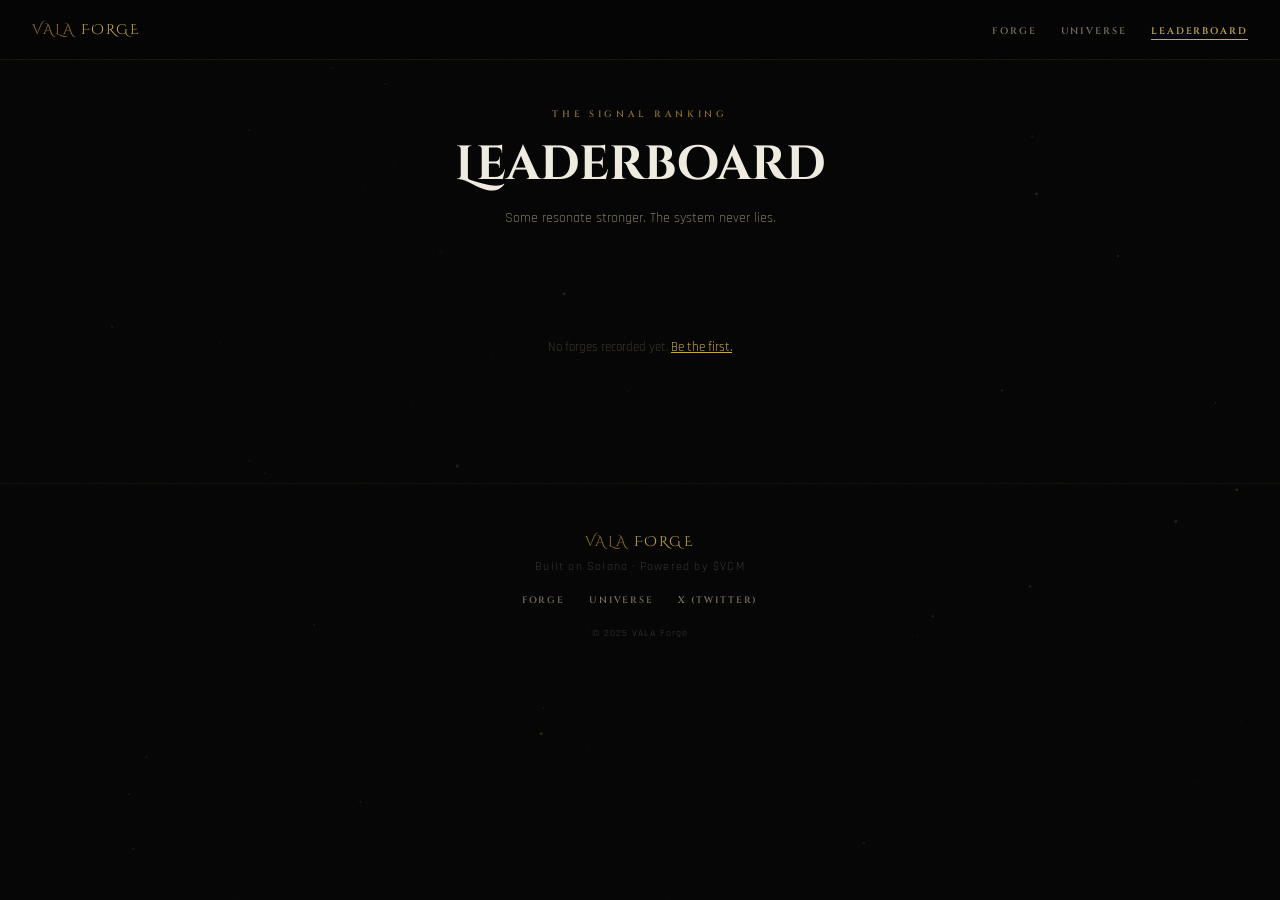
==== leaderboard.html @ cc1fc86d "Add files via upload" ====
<!DOCTYPE html>
<html lang="en">
<head>
<meta charset="UTF-8"/>
<meta name="viewport" content="width=device-width, initial-scale=1.0, maximum-scale=1.0"/>
<title>VALA Forge — Leaderboard</title>
<meta name="description" content="The strongest signals. The rarest cards. The system never lies."/>
<link rel="stylesheet" href="style.css"/>
<link href="https://fonts.googleapis.com/css2?family=Cinzel:wght@400;600;700;900&family=Cinzel+Decorative:wght@400;700;900&family=Rajdhani:wght@300;400;500;600;700&display=swap" rel="stylesheet"/>
</head>
<body>

<canvas id="particles"></canvas>

<nav id="navbar">
  <a href="index.html" class="nav-logo">VALA <span>FORGE</span></a>
  <ul class="nav-links">
    <li><a href="index.html">Forge</a></li>
    <li><a href="universe.html">Universe</a></li>
    <li><a href="leaderboard.html" class="active">Leaderboard</a></li>
  </ul>
</nav>

<section class="lb-hero">
  <span class="eyebrow">The Signal Ranking</span>
  <h1>Leaderboard</h1>
  <p>Some resonate stronger. The system never lies.</p>
</section>

<section class="lb-section">
  <div class="container">

    <div id="lbLoading" class="lb-loading">
      <div style="display:flex;align-items:center;justify-content:center;gap:8px;">
        <div style="display:flex;gap:4px;" id="ldots">
          <span style="width:6px;height:6px;background:var(--gold-dim);border-radius:50%;display:inline-block;animation:dotBounce 1.2s ease infinite;"></span>
          <span style="width:6px;height:6px;background:var(--gold-dim);border-radius:50%;display:inline-block;animation:dotBounce 1.2s 0.2s ease infinite;"></span>
          <span style="width:6px;height:6px;background:var(--gold-dim);border-radius:50%;display:inline-block;animation:dotBounce 1.2s 0.4s ease infinite;"></span>
        </div>
        <span>Loading signals...</span>
      </div>
    </div>

    <!-- PODIUM top 3 -->
    <div id="podiumWrap" class="hidden">
      <div class="podium" id="podium"></div>
    </div>

    <!-- FULL TABLE -->
    <div id="tableWrap" class="hidden">
      <div class="lb-table-wrap">
        <table class="lb-table">
          <thead>
            <tr>
              <th>#</th>
              <th>Card</th>
              <th>Name</th>
              <th>Entity · State</th>
              <th>Rarity</th>
              <th>$VCM</th>
            </tr>
          </thead>
          <tbody id="lbTableBody"></tbody>
        </table>
      </div>
    </div>

    <div id="lbEmpty" class="lb-empty hidden">
      No forges recorded yet. <a href="index.html" style="color:var(--gold);">Be the first.</a>
    </div>

  </div>
</section>

<footer>
  <div class="footer-inner">
    <div class="footer-logo">VALA <span>FORGE</span></div>
    <p class="footer-tagline">Built on Solana · Powered by $VCM</p>
    <nav class="footer-nav">
      <a href="index.html">Forge</a>
      <a href="universe.html">Universe</a>
      <a href="https://twitter.com/VALAForge" target="_blank">X (Twitter)</a>
    </nav>
    <p class="footer-copy">© 2025 VALA Forge</p>
  </div>
</footer>

<script>
var SUPABASE_URL = 'https://jwinjoriiarrnstxrqxy.supabase.co';
var SUPABASE_KEY = 'sb_publishable_90xdRcz_Vr_xokPamuWmeA_uzyhgney';

var RARITY_ORDER = ['Divine','Mythic','Legendary','Epic','Rare','Uncommon','Common'];
var RARITY_COLORS = {
  'Common':'#a0a0a0','Uncommon':'#64c87a','Rare':'#6496ff',
  'Epic':'#b464ff','Legendary':'#ffb428','Mythic':'#ff6464','Divine':'#E8C97A'
};
var ENTITIES_MAP = {
  'The Architect':'architect','The Signal':'signal','The Core':'core',
  'The Observer':'observer','The Entity':'entity','The Shaper':'shaper',
  'The Link':'link','The Node':'node','The Void':'void','The Pulse':'pulse'
};
var STATE_TO_NUM = {
  'genesis':1,'echo':2,'origin':3,'shift':4,'prime':5,
  'fracture':6,'ascent':7,'awakened':8,'overdrive':9,'singularity':10
};

// Particles
(function(){var c=document.getElementById('particles');if(!c)return;var ctx=c.getContext('2d');var W,H,p=[];function r(){W=c.width=window.innerWidth;H=c.height=window.innerHeight;}r();window.addEventListener('resize',r);for(var i=0;i<60;i++)p.push({x:Math.random()*window.innerWidth,y:Math.random()*window.innerHeight,r:Math.random()*1.2+0.3,vx:(Math.random()-0.5)*0.3,vy:(Math.random()-0.5)*0.3,a:Math.random()*0.5+0.1});function draw(){ctx.clearRect(0,0,W,H);for(var i=0;i<p.length;i++){var pt=p[i];ctx.beginPath();ctx.arc(pt.x,pt.y,pt.r,0,Math.PI*2);ctx.fillStyle='rgba(201,168,76,'+pt.a+')';ctx.fill();pt.x+=pt.vx;pt.y+=pt.vy;if(pt.x<0)pt.x=W;if(pt.x>W)pt.x=0;if(pt.y<0)pt.y=H;if(pt.y>H)pt.y=0;}requestAnimationFrame(draw);}draw();})();

function getCardImg(entity, state, cardNumber) {
  var num = String(cardNumber).padStart(3,'0');
  var key = ENTITIES_MAP[entity] || 'architect';
  var st = (state || 'genesis').toLowerCase();
  return 'assets/cards/' + num + '-' + key + '-' + st + '.png';
}

function walletShort(w) {
  if (!w || w.length < 10) return w;
  return w.substring(0,4) + '...' + w.substring(w.length-4);
}

function formatVCM(n) {
  n = parseFloat(n);
  if (n >= 1000000) return (n/1000000).toFixed(1).replace(/\.0$/,'') + 'M';
  if (n >= 1000) return (n/1000).toFixed(1).replace(/\.0$/,'') + 'K';
  return n.toLocaleString();
}

// Deduplicate: keep best card per wallet
function deduplicateForges(forges) {
  var map = {};
  forges.forEach(function(f) {
    var w = f.wallet;
    if (!map[w]) { map[w] = f; return; }
    var existing = map[w];
    var ro1 = RARITY_ORDER.indexOf(f.rarity);
    var ro2 = RARITY_ORDER.indexOf(existing.rarity);
    if (ro1 < ro2) map[w] = f;
    else if (ro1 === ro2 && f.vcm_balance > existing.vcm_balance) map[w] = f;
  });
  return Object.values(map);
}

async function loadLeaderboard() {
  try {
    var res = await fetch(SUPABASE_URL + '/rest/v1/forges?select=*&order=state_index.desc,vcm_balance.desc&limit=200', {
      headers: {
        'apikey': SUPABASE_KEY,
        'Authorization': 'Bearer ' + SUPABASE_KEY
      }
    });
    var data = await res.json();

    document.getElementById('lbLoading').classList.add('hidden');

    if (!data || data.length === 0) {
      document.getElementById('lbEmpty').classList.remove('hidden');
      return;
    }

    // Deduplicate
    var forges = deduplicateForges(data);

    // Sort by rarity then VCM
    forges.sort(function(a, b) {
      var ra = RARITY_ORDER.indexOf(a.rarity);
      var rb = RARITY_ORDER.indexOf(b.rarity);
      if (ra !== rb) return ra - rb;
      return b.vcm_balance - a.vcm_balance;
    });

    // Podium top 3
    var podium = document.getElementById('podium');
    var top3 = forges.slice(0, 3);
    var podiumOrder = top3.length >= 2 ? [1, 0, 2] : [0]; // silver, gold, bronze
    podiumOrder.forEach(function(idx) {
      if (!top3[idx]) return;
      var f = top3[idx];
      var rank = idx + 1;
      var rankLabels = ['🥇', '🥈', '🥉'];
      var imgSrc = getCardImg(f.entity, f.state, f.card_number);
      var div = document.createElement('div');
      div.className = 'podium-card rank-' + rank;
      div.innerHTML = '<div class="podium-rank">' + rankLabels[idx] + '</div>'
        + '<img class="podium-img" src="' + imgSrc + '" alt="' + f.pseudo + '" onerror="this.style.background=\'#141414\'">'
        + '<div class="podium-pseudo">' + f.pseudo + '</div>'
        + '<div class="podium-info">' + f.entity + '</div>'
        + '<div style="margin-top:4px"><span class="badge ' + (f.rarity||'').toLowerCase() + '">' + f.rarity + '</span></div>';
      podium.appendChild(div);
    });
    document.getElementById('podiumWrap').classList.remove('hidden');

    // Full table
    var tbody = document.getElementById('lbTableBody');
    forges.forEach(function(f, i) {
      var imgSrc = getCardImg(f.entity, f.state, f.card_number);
      var color = RARITY_COLORS[f.rarity] || '#a0a0a0';
      var tr = document.createElement('tr');
      tr.innerHTML = '<td class="lb-rank-cell">' + (i+1) + '</td>'
        + '<td><img class="lb-card-thumb" src="' + imgSrc + '" alt="" onerror="this.style.background=\'#141414\'"></td>'
        + '<td><div class="lb-pseudo">' + f.pseudo + '</div><div class="lb-wallet">' + walletShort(f.wallet) + '</div></td>'
        + '<td style="font-size:0.72rem;color:var(--text-dim);">' + f.entity + '<br/><span style="color:' + color + ';font-size:0.65rem;">' + f.state + '</span></td>'
        + '<td><span class="badge ' + (f.rarity||'').toLowerCase() + '">' + f.rarity + '</span></td>'
        + '<td style="font-size:0.75rem;color:var(--text-dim);font-family:\'Cinzel\',serif;">' + formatVCM(f.vcm_balance) + '</td>';
      tbody.appendChild(tr);
    });
    document.getElementById('tableWrap').classList.remove('hidden');

  } catch(e) {
    document.getElementById('lbLoading').classList.add('hidden');
    document.getElementById('lbEmpty').classList.remove('hidden');
    console.error('Leaderboard error:', e);
  }
}

loadLeaderboard();
</script>
</body>
</html>
---- style.css ----
/* ============================================================
   VALA FORGE — Global Styles
   Mobile-first · Noir/Or · Luxury Dark Forge
   ============================================================ */

@import url('https://fonts.googleapis.com/css2?family=Cinzel:wght@400;600;700;900&family=Cinzel+Decorative:wght@400;700;900&family=Rajdhani:wght@300;400;500;600;700&display=swap');

:root {
  --gold: #C9A84C;
  --gold-light: #E8C97A;
  --gold-dim: #8A6F32;
  --gold-glow: rgba(201,168,76,0.3);
  --ember: #FF6B2B;
  --black: #060606;
  --dark: #0c0c0c;
  --dark2: #141414;
  --dark3: #1c1c1c;
  --text: #D4C5A9;
  --text-dim: #7A7060;
  --text-muted: #3A3530;
  --white: #F0EBE0;
  --font-display: 'Cinzel Decorative', serif;
  --font-title: 'Cinzel', serif;
  --font-body: 'Rajdhani', sans-serif;
  --radius: 8px;
  --nav-h: 60px;
}

*, *::before, *::after { box-sizing: border-box; margin: 0; padding: 0; }
html { scroll-behavior: smooth; -webkit-tap-highlight-color: transparent; }

body {
  background: var(--black);
  color: var(--text);
  font-family: var(--font-body);
  font-weight: 400;
  min-height: 100vh;
  overflow-x: hidden;
}

/* Grain overlay */
body::after {
  content: '';
  position: fixed; inset: 0;
  background-image: url("data:image/svg+xml,%3Csvg viewBox='0 0 200 200' xmlns='http://www.w3.org/2000/svg'%3E%3Cfilter id='n'%3E%3CfeTurbulence type='fractalNoise' baseFrequency='0.85' numOctaves='4' stitchTiles='stitch'/%3E%3C/filter%3E%3Crect width='100%25' height='100%25' filter='url(%23n)' opacity='0.03'/%3E%3C/svg%3E");
  pointer-events: none; z-index: 9999; opacity: 0.35;
}

::-webkit-scrollbar { width: 3px; }
::-webkit-scrollbar-track { background: var(--black); }
::-webkit-scrollbar-thumb { background: var(--gold-dim); border-radius: 2px; }

/* ── PARTICLES ── */
#particles {
  position: fixed; inset: 0;
  pointer-events: none; z-index: 0;
  opacity: 0.4;
}

/* ── NAV ── */
#navbar {
  position: fixed; top: 0; left: 0; right: 0;
  height: var(--nav-h);
  display: flex; align-items: center; justify-content: space-between;
  padding: 0 1.25rem;
  background: rgba(6,6,6,0.92);
  border-bottom: 1px solid rgba(201,168,76,0.1);
  backdrop-filter: blur(12px);
  z-index: 100;
}

.nav-logo {
  font-family: var(--font-display);
  font-size: 0.85rem;
  color: var(--gold-dim);
  text-decoration: none;
  letter-spacing: 0.15em;
}
.nav-logo span { color: var(--gold); }

.nav-links {
  display: flex; gap: 1.5rem; list-style: none;
}
.nav-links a {
  font-family: var(--font-title);
  font-size: 0.6rem;
  font-weight: 600;
  letter-spacing: 0.2em;
  text-transform: uppercase;
  color: var(--text-dim);
  text-decoration: none;
  transition: color 0.2s;
  position: relative;
  padding-bottom: 2px;
}
.nav-links a::after {
  content: '';
  position: absolute; bottom: 0; left: 0; right: 0;
  height: 1px; background: var(--gold);
  transform: scaleX(0); transition: transform 0.2s;
}
.nav-links a:hover, .nav-links a.active { color: var(--gold); }
.nav-links a:hover::after, .nav-links a.active::after { transform: scaleX(1); }

/* ── CONTAINER ── */
.container {
  max-width: 700px;
  margin: 0 auto;
  padding: 0 1.25rem;
}

/* ── SECTION HEADER ── */
.section-header {
  text-align: center;
  margin-bottom: 2.5rem;
}
.eyebrow {
  display: block;
  font-family: var(--font-title);
  font-size: 0.58rem;
  font-weight: 600;
  letter-spacing: 0.4em;
  text-transform: uppercase;
  color: var(--gold-dim);
  margin-bottom: 0.75rem;
}
.section-header h2 {
  font-family: var(--font-display);
  font-size: clamp(1.4rem, 5vw, 2rem);
  color: var(--white);
  letter-spacing: 0.05em;
}

/* ── HERO ── */
.hero {
  min-height: 100vh;
  display: flex; flex-direction: column;
  align-items: center; justify-content: center;
  text-align: center;
  padding: calc(var(--nav-h) + 2rem) 1.5rem 4rem;
  position: relative; overflow: hidden;
}
.hero-glow {
  position: absolute; top: 20%; left: 50%;
  transform: translateX(-50%);
  width: 400px; height: 400px;
  background: radial-gradient(circle, rgba(201,168,76,0.08) 0%, transparent 70%);
  pointer-events: none;
}
.hero-content { position: relative; z-index: 1; }
.hero-eyebrow {
  font-family: var(--font-title);
  font-size: 0.6rem;
  font-weight: 600;
  letter-spacing: 0.45em;
  text-transform: uppercase;
  color: var(--gold-dim);
  margin-bottom: 1.25rem;
  animation: fadeUp 0.8s ease both;
}
.hero-title {
  font-family: var(--font-display);
  font-size: clamp(2.2rem, 10vw, 4.5rem);
  color: var(--white);
  line-height: 1.05;
  letter-spacing: 0.04em;
  margin-bottom: 1.25rem;
  animation: fadeUp 0.8s 0.1s ease both;
}
.hero-title em {
  font-style: normal;
  color: var(--gold);
  text-shadow: 0 0 40px var(--gold-glow);
}
.hero-sub {
  font-size: 1rem;
  font-weight: 400;
  color: var(--text-dim);
  line-height: 1.7;
  margin-bottom: 2.5rem;
  animation: fadeUp 0.8s 0.2s ease both;
}
.btn-hero {
  display: inline-block;
  padding: 0.9rem 2rem;
  font-family: var(--font-title);
  font-size: 0.7rem;
  font-weight: 700;
  letter-spacing: 0.25em;
  text-transform: uppercase;
  color: var(--black);
  background: linear-gradient(135deg, var(--gold-dim), var(--gold), var(--gold-light));
  border: none; border-radius: var(--radius);
  text-decoration: none; cursor: pointer;
  box-shadow: 0 0 30px var(--gold-glow);
  animation: fadeUp 0.8s 0.3s ease both;
  transition: all 0.25s;
  -webkit-tap-highlight-color: transparent;
  touch-action: manipulation;
}
.btn-hero:hover { transform: translateY(-2px); box-shadow: 0 0 50px var(--gold-glow); }
.btn-hero:active { transform: translateY(0); }

.scroll-indicator {
  position: absolute; bottom: 2rem; left: 50%;
  transform: translateX(-50%);
}
.scroll-dot {
  width: 1px; height: 40px;
  background: linear-gradient(to bottom, var(--gold-dim), transparent);
  margin: 0 auto;
  animation: scrollPulse 2s ease infinite;
}

/* ── LORE ── */
.lore-section {
  padding: 4rem 1.5rem;
  position: relative; z-index: 1;
}
.lore-wrap { max-width: 600px; margin: 0 auto; text-align: center; }
.lore-divider {
  height: 1px;
  background: linear-gradient(90deg, transparent, var(--gold-dim), transparent);
  margin: 1.5rem 0;
}
.lore-quote {
  font-family: var(--font-title);
  font-size: clamp(0.9rem, 3vw, 1.1rem);
  font-weight: 400;
  color: var(--text);
  line-height: 1.9;
  font-style: normal;
  margin-bottom: 1.5rem;
}
.lore-quote em { color: var(--gold); font-style: normal; }
.lore-body {
  font-size: 0.9rem;
  color: var(--text-dim);
  line-height: 1.8;
}

/* ── HOW IT WORKS ── */
.how-section {
  padding: 4rem 0;
  position: relative; z-index: 1;
}
.steps-grid {
  display: grid;
  grid-template-columns: 1fr;
  gap: 1.25rem;
}
.step-card {
  background: var(--dark);
  border: 1px solid rgba(201,168,76,0.1);
  border-radius: var(--radius);
  padding: 1.75rem 1.5rem;
  position: relative;
  transition: border-color 0.3s;
}
.step-card:hover { border-color: rgba(201,168,76,0.25); }
.step-num {
  font-family: var(--font-title);
  font-size: 0.55rem;
  font-weight: 700;
  letter-spacing: 0.3em;
  color: var(--gold-dim);
  margin-bottom: 0.75rem;
}
.step-glyph {
  font-size: 1.5rem;
  color: var(--gold);
  margin-bottom: 0.75rem;
  display: block;
}
.step-card h3 {
  font-family: var(--font-title);
  font-size: 0.85rem;
  font-weight: 700;
  letter-spacing: 0.1em;
  color: var(--white);
  margin-bottom: 0.6rem;
}
.step-card p {
  font-size: 0.85rem;
  color: var(--text-dim);
  line-height: 1.7;
}

/* ── FORGE SECTION ── */
.forge-section {
  padding: 4rem 0 6rem;
  position: relative; z-index: 1;
}
.forge-step { width: 100%; }
.forge-step.hidden { display: none; }

.forge-box {
  background: var(--dark);
  border: 1px solid rgba(201,168,76,0.12);
  border-radius: var(--radius);
  padding: 1.75rem 1.5rem;
}

.forge-label {
  display: block;
  font-family: var(--font-title);
  font-size: 0.6rem;
  font-weight: 600;
  letter-spacing: 0.2em;
  text-transform: uppercase;
  color: var(--gold-dim);
  margin-bottom: 0.75rem;
}
.forge-input {
  width: 100%;
  background: var(--dark2);
  border: 1px solid var(--text-muted);
  border-radius: 6px;
  padding: 0.875rem 1rem;
  font-family: var(--font-body);
  font-size: 0.9rem;
  font-weight: 500;
  color: var(--white);
  outline: none;
  transition: border-color 0.2s, box-shadow 0.2s;
  margin-bottom: 1rem;
  -webkit-appearance: none;
}
.forge-input::placeholder { color: var(--text-muted); }
.forge-input:focus {
  border-color: var(--gold-dim);
  box-shadow: 0 0 0 3px rgba(201,168,76,0.08);
}

.forge-error {
  font-size: 0.78rem;
  color: #e05555;
  margin-bottom: 0.75rem;
  min-height: 1.2em;
}

.btn-forge-action {
  width: 100%;
  padding: 0.9rem;
  font-family: var(--font-title);
  font-size: 0.7rem;
  font-weight: 700;
  letter-spacing: 0.22em;
  text-transform: uppercase;
  color: var(--black);
  background: linear-gradient(135deg, var(--gold-dim), var(--gold), var(--gold-light));
  border: none; border-radius: 6px;
  cursor: pointer; touch-action: manipulation;
  min-height: 52px;
  box-shadow: 0 0 25px var(--gold-glow);
  transition: all 0.22s;
  -webkit-appearance: none;
}
.btn-forge-action:active { transform: scale(0.98); }

.forge-loading {
  display: flex; align-items: center; justify-content: center;
  gap: 0.75rem; margin-top: 1rem;
  font-size: 0.8rem; color: var(--text-dim);
  font-family: var(--font-body);
}
.loading-dots { display: flex; gap: 4px; }
.loading-dots span {
  width: 6px; height: 6px;
  background: var(--gold-dim);
  border-radius: 50%;
  animation: dotBounce 1.2s ease infinite;
}
.loading-dots span:nth-child(2) { animation-delay: 0.2s; }
.loading-dots span:nth-child(3) { animation-delay: 0.4s; }

/* VCM Display */
.vcm-reveal {
  text-align: center;
  padding: 1.5rem 0;
  border-bottom: 1px solid rgba(201,168,76,0.1);
  margin-bottom: 1.5rem;
}
.vcm-label {
  font-family: var(--font-title);
  font-size: 0.58rem;
  letter-spacing: 0.35em;
  text-transform: uppercase;
  color: var(--gold-dim);
  margin-bottom: 0.5rem;
}
.vcm-number {
  font-family: var(--font-display);
  font-size: clamp(2rem, 8vw, 3rem);
  color: var(--gold);
  text-shadow: 0 0 30px var(--gold-glow);
  font-weight: 900;
  letter-spacing: 0.05em;
}
.vcm-unit {
  font-family: var(--font-title);
  font-size: 0.7rem;
  color: var(--gold-dim);
  letter-spacing: 0.2em;
  margin-top: 0.25rem;
}
.vcm-state-badge {
  display: inline-block;
  margin-top: 0.75rem;
  padding: 0.25rem 0.75rem;
  border-radius: 3px;
  font-family: var(--font-title);
  font-size: 0.6rem;
  font-weight: 700;
  letter-spacing: 0.2em;
  text-transform: uppercase;
}

.forge-message {
  text-align: center;
  font-family: var(--font-title);
  font-size: 0.85rem;
  color: var(--text);
  line-height: 1.7;
  margin-bottom: 1.5rem;
  font-style: italic;
}
.forge-message.error { color: #e05555; font-style: normal; }

.pseudo-hint {
  font-size: 0.72rem;
  color: var(--text-muted);
  margin-top: -0.5rem;
  margin-bottom: 1rem;
  letter-spacing: 0.05em;
}

.confirm-label {
  display: flex; align-items: flex-start; gap: 0.75rem;
  cursor: pointer; margin: 1.25rem 0;
  font-size: 0.8rem; color: var(--text-dim);
  line-height: 1.5;
}
.confirm-label input[type="checkbox"] { display: none; }
.confirm-box {
  width: 18px; height: 18px; min-width: 18px;
  border: 1px solid var(--text-muted);
  border-radius: 3px; background: var(--dark2);
  display: flex; align-items: center; justify-content: center;
  transition: all 0.2s; margin-top: 1px;
}
.confirm-label input:checked ~ .confirm-box {
  background: var(--gold-dim);
  border-color: var(--gold);
}
.confirm-label input:checked ~ .confirm-box::after {
  content: '✓'; color: var(--black); font-size: 0.7rem; font-weight: 700;
}

.btn-forge-main {
  width: 100%;
  padding: 1rem;
  font-family: var(--font-display);
  font-size: 0.85rem;
  font-weight: 900;
  letter-spacing: 0.25em;
  text-transform: uppercase;
  color: var(--black);
  background: linear-gradient(135deg, var(--gold-dim), var(--gold), var(--gold-light));
  border: none; border-radius: 6px;
  cursor: pointer; touch-action: manipulation;
  min-height: 56px;
  box-shadow: 0 0 40px var(--gold-glow), 0 0 80px rgba(201,168,76,0.1);
  transition: all 0.22s;
  -webkit-appearance: none;
  animation: goldPulse 2s ease infinite;
}
.btn-forge-main:active { transform: scale(0.98); }

/* ── FORGE ANIMATION ── */
.forge-anim-wrap {
  display: flex; flex-direction: column;
  align-items: center; justify-content: center;
  padding: 3rem 1.5rem;
  gap: 1.5rem;
}
.hammer-container { position: relative; text-align: center; }
.hammer-emoji {
  font-size: 4rem;
  display: block;
  animation: hammerStrike 0.4s ease infinite;
  transform-origin: bottom right;
}
.anvil-line {
  width: 80px; height: 3px;
  background: linear-gradient(90deg, transparent, var(--gold-dim), transparent);
  margin: 0.5rem auto 0;
  border-radius: 2px;
}
.spark-container {
  position: absolute;
  pointer-events: none;
}
.forge-anim-text {
  font-family: var(--font-title);
  font-size: 0.75rem;
  letter-spacing: 0.3em;
  text-transform: uppercase;
  color: var(--gold-dim);
  animation: textPulse 1s ease infinite;
}

/* ── CARD 3D ── */
.result-wrap {
  display: flex; flex-direction: column;
  align-items: center; gap: 1.5rem;
}
.result-title {
  font-family: var(--font-title);
  font-size: 0.7rem;
  font-weight: 600;
  letter-spacing: 0.35em;
  text-transform: uppercase;
  color: var(--gold-dim);
  text-align: center;
}

.scene {
  width: 300px; height: 460px;
  perspective: 1000px; -webkit-perspective: 1000px;
  user-select: none; flex-shrink: 0;
  touch-action: none; cursor: grab;
}
.scene:active { cursor: grabbing; }
.flipper {
  width: 100%; height: 100%; position: relative;
  transform-style: preserve-3d; -webkit-transform-style: preserve-3d;
}
.face {
  position: absolute; inset: 0;
  backface-visibility: hidden; -webkit-backface-visibility: hidden;
  transform: translateZ(0.1px); -webkit-transform: translateZ(0.1px);
}
.face-back {
  transform: rotateY(180deg) translateZ(0.1px);
  -webkit-transform: rotateY(180deg) translateZ(0.1px);
}
.card-inner {
  position: absolute; inset: 0;
  border-radius: 15px; overflow: hidden;
  background: #020202; isolation: isolate;
}
.card-frame {
  position: absolute; inset: 0;
  z-index: 20; pointer-events: none;
}
.card-artwork {
  position: absolute; inset: 0; overflow: hidden;
}
.card-artwork img {
  width: 100%; height: 100%;
  object-fit: cover; object-position: top center; display: block;
}
.card-artwork::after {
  content: ''; position: absolute; bottom: 0; left: 0; right: 0;
  height: 50%;
  background: linear-gradient(to bottom, transparent, rgba(2,2,2,0.65) 38%, rgba(2,2,2,0.96) 72%, #020202 100%);
}
.card-header-overlay {
  position: absolute; top: 0; left: 0; right: 0; z-index: 10;
  padding: 14px 16px 12px;
  display: flex; flex-direction: column; align-items: center; gap: 3px;
  background: linear-gradient(to bottom, rgba(0,0,0,0.82), rgba(0,0,0,0.3) 70%, transparent);
}
.cn {
  font-family: var(--font-body);
  font-size: 0.48rem; font-weight: 700;
  letter-spacing: 0.45em; color: rgba(201,168,76,0.55);
  text-transform: uppercase;
}
.ce {
  font-family: var(--font-display);
  font-size: 0.88rem; font-weight: 900;
  color: #F4EFE4; letter-spacing: 0.08em; text-align: center;
  text-shadow: 0 0 25px rgba(201,168,76,0.3), 0 2px 8px rgba(0,0,0,1);
}
.card-footer-overlay {
  position: absolute; bottom: 0; left: 0; right: 0; z-index: 10;
  padding: 0 16px 14px;
  display: flex; flex-direction: column; align-items: center; gap: 4px;
}
.cf-line {
  display: flex; align-items: center; gap: 6px; width: 68%; margin-bottom: 1px;
}
.cf-line::before, .cf-line::after {
  content: ''; flex: 1; height: 1px;
  background: linear-gradient(90deg, transparent, rgba(201,168,76,0.35));
}
.cf-line::after { background: linear-gradient(270deg, transparent, rgba(201,168,76,0.35)); }
.cf-diamond { width: 5px; height: 5px; background: rgba(201,168,76,0.5); transform: rotate(45deg); }
.cp {
  font-family: var(--font-title);
  font-size: 0.82rem; font-weight: 700;
  color: #EBE3D2; letter-spacing: 0.2em; text-align: center;
}
.cr {
  font-family: var(--font-body);
  font-size: 0.54rem; font-weight: 700;
  letter-spacing: 0.4em; text-align: center; color: #e05555;
}
.card-wm {
  position: absolute; bottom: 4px; right: 10px; z-index: 11;
  font-family: var(--font-display); font-size: 0.27rem;
  letter-spacing: 0.3em; color: rgba(201,168,76,0.12);
}
.card-back-inner {
  position: absolute; inset: 0;
  border-radius: 15px; overflow: hidden; background: #020202;
}
.card-back-inner img { width: 100%; height: 100%; object-fit: cover; display: block; }

.card-tap-hint {
  font-size: 0.6rem; color: var(--text-muted);
  letter-spacing: 0.15em; text-align: center;
}

/* Result buttons */
.result-btns {
  display: flex; flex-direction: column; gap: 0.75rem; width: 100%;
  max-width: 300px;
}
.rbtn {
  display: flex; align-items: center; justify-content: center; gap: 0.5rem;
  padding: 0.85rem 1.5rem;
  font-family: var(--font-body); font-size: 0.75rem; font-weight: 700;
  letter-spacing: 0.18em; text-transform: uppercase;
  border: none; border-radius: 6px; cursor: pointer;
  min-height: 52px; touch-action: manipulation; -webkit-appearance: none;
  transition: all 0.2s;
}
.rbtn svg { width: 15px; height: 15px; flex-shrink: 0; pointer-events: none; }
.rbtn-share { background: #0c1220; color: #6fa3ff; border: 1px solid rgba(100,150,255,0.25); }
.rbtn-share:active { background: #111a30; }
.rbtn-save { background: #130f04; color: var(--gold); border: 1px solid rgba(201,168,76,0.25); }
.rbtn-save:active { background: #1c1508; }
.rbtn-again { background: var(--dark); color: var(--text-dim); border: 1px solid var(--text-muted); }
.rbtn-again:active { background: var(--dark2); }

/* ── RARITY TABLE ── */
.rarity-section {
  padding: 4rem 0;
  position: relative; z-index: 1;
}
.table-scroll { overflow-x: auto; -webkit-overflow-scrolling: touch; }
.rarity-table {
  width: 100%; border-collapse: collapse;
  font-family: var(--font-body); font-size: 0.85rem;
  min-width: 280px;
}
.rarity-table th {
  font-family: var(--font-title);
  font-size: 0.58rem; font-weight: 600;
  letter-spacing: 0.2em; text-transform: uppercase;
  color: var(--gold-dim); padding: 0.75rem 1rem;
  border-bottom: 1px solid rgba(201,168,76,0.15);
  text-align: left;
}
.rarity-table td {
  padding: 0.65rem 1rem;
  border-bottom: 1px solid rgba(255,255,255,0.04);
  color: var(--text);
}
.rarity-table tr:hover td { background: rgba(201,168,76,0.03); }

.badge {
  display: inline-block;
  padding: 0.18rem 0.5rem;
  border-radius: 3px;
  font-family: var(--font-title);
  font-size: 0.52rem; font-weight: 700;
  letter-spacing: 0.15em; text-transform: uppercase;
}
.badge.common    { background: rgba(150,150,150,0.12); color: #a0a0a0; border: 1px solid rgba(150,150,150,0.2); }
.badge.uncommon  { background: rgba(80,200,120,0.1); color: #64c87a; border: 1px solid rgba(80,200,120,0.25); }
.badge.rare      { background: rgba(80,140,255,0.1); color: #6496ff; border: 1px solid rgba(80,140,255,0.25); }
.badge.epic      { background: rgba(160,80,255,0.1); color: #b464ff; border: 1px solid rgba(160,80,255,0.25); }
.badge.legendary { background: rgba(255,180,40,0.1); color: #ffb428; border: 1px solid rgba(255,180,40,0.25); }
.badge.mythic    { background: rgba(255,80,80,0.1); color: #ff6464; border: 1px solid rgba(255,80,80,0.25); }
.badge.divine    { background: rgba(201,168,76,0.12); color: var(--gold-light); border: 1px solid rgba(201,168,76,0.35); box-shadow: 0 0 8px rgba(201,168,76,0.15); }

/* ── FOOTER ── */
footer {
  border-top: 1px solid rgba(201,168,76,0.08);
  padding: 3rem 1.5rem;
  position: relative; z-index: 1;
}
.footer-inner { text-align: center; }
.footer-logo {
  font-family: var(--font-display);
  font-size: 0.9rem; color: var(--gold-dim);
  letter-spacing: 0.15em; margin-bottom: 0.5rem;
}
.footer-logo span { color: var(--gold); }
.footer-tagline { font-size: 0.75rem; color: var(--text-muted); margin-bottom: 1.25rem; letter-spacing: 0.1em; }
.footer-nav { display: flex; justify-content: center; gap: 1.5rem; flex-wrap: wrap; margin-bottom: 1.25rem; }
.footer-nav a { font-family: var(--font-title); font-size: 0.58rem; font-weight: 600; letter-spacing: 0.2em; text-transform: uppercase; color: var(--text-dim); text-decoration: none; transition: color 0.2s; }
.footer-nav a:hover { color: var(--gold); }
.footer-copy { font-size: 0.65rem; color: var(--text-muted); letter-spacing: 0.1em; }

/* ── MODALS ── */
.overlay {
  position: fixed; inset: 0;
  background: rgba(0,0,0,0.88);
  display: flex; align-items: center; justify-content: center;
  z-index: 9999; opacity: 0; pointer-events: none;
  transition: opacity 0.28s;
  backdrop-filter: blur(8px); -webkit-backdrop-filter: blur(8px);
}
.overlay.open { opacity: 1; pointer-events: all; }
.modal {
  background: var(--dark);
  border: 1px solid rgba(201,168,76,0.18);
  border-radius: 14px; padding: 1.5rem;
  width: 320px; max-width: 92vw;
  display: flex; flex-direction: column; gap: 0.9rem;
  box-shadow: 0 30px 90px rgba(0,0,0,0.95);
  max-height: 90vh; overflow-y: auto;
}
.modal-title {
  font-family: var(--font-display);
  font-size: 0.62rem; letter-spacing: 0.35em;
  color: var(--gold); text-align: center; text-transform: uppercase;
}
.modal-preview { border-radius: 8px; overflow: hidden; border: 1px solid rgba(201,168,76,0.12); }
.modal-preview img { width: 100%; display: block; }
.modal-msg {
  background: var(--dark2); border: 1px solid rgba(255,255,255,0.05);
  border-radius: 6px; padding: 0.65rem 0.8rem;
  font-size: 0.66rem; color: var(--text-dim); line-height: 1.65;
}
.share-btns { display: flex; flex-direction: column; gap: 0.4rem; }
.sbtn {
  display: flex; align-items: center; gap: 0.7rem;
  padding: 0.75rem 1rem; border-radius: 7px; cursor: pointer;
  font-family: var(--font-body); font-size: 0.7rem; font-weight: 700;
  letter-spacing: 0.14em; text-transform: uppercase;
  border: none; min-height: 52px; touch-action: manipulation; -webkit-appearance: none;
  transition: all 0.18s;
}
.sbtn svg { width: 17px; height: 17px; flex-shrink: 0; pointer-events: none; }
.sbtn-x { background: #141414; color: #ddd; border: 1px solid rgba(255,255,255,0.09); }
.sbtn-x:active { background: #1e1e1e; }
.sbtn-wa { background: #061408; color: #25d366; border: 1px solid rgba(37,211,102,0.18); }
.sbtn-wa:active { background: #091c0c; }
.sbtn-copy { background: #0e0a02; color: var(--gold); border: 1px solid rgba(201,168,76,0.18); }
.sbtn-copy:active { background: #161005; }
.modal-close {
  font-family: var(--font-body); font-size: 0.6rem; font-weight: 600;
  letter-spacing: 0.2em; text-transform: uppercase;
  color: rgba(100,90,80,0.45); background: none; border: none;
  cursor: pointer; text-align: center; padding: 0.4rem;
  min-height: 44px; touch-action: manipulation;
}

/* Save viewer */
.img-viewer {
  position: fixed; inset: 0; background: #000; z-index: 99999;
  display: none; flex-direction: column;
  align-items: center; justify-content: center; gap: 1rem;
}
.img-viewer.open { display: flex; }
.img-viewer img {
  max-width: 90%; max-height: 75vh;
  object-fit: contain; border-radius: 12px;
  -webkit-touch-callout: default;
}
.img-viewer-hint {
  color: rgba(201,168,76,0.7); font-family: var(--font-body);
  font-size: 0.72rem; font-weight: 600; letter-spacing: 0.15em;
  text-align: center; text-transform: uppercase;
}
.img-viewer-close {
  background: rgba(255,255,255,0.08); border: 1px solid rgba(255,255,255,0.12);
  color: #aaa; font-family: var(--font-body); font-size: 0.65rem;
  font-weight: 600; letter-spacing: 0.2em; text-transform: uppercase;
  padding: 0.6rem 1.5rem; border-radius: 5px; cursor: pointer;
  touch-action: manipulation; min-height: 48px; -webkit-appearance: none;
}

/* ── UNIVERSE PAGE ── */
.universe-hero {
  padding: calc(var(--nav-h) + 3rem) 1.5rem 3rem;
  text-align: center;
}
.universe-hero h1 {
  font-family: var(--font-display);
  font-size: clamp(1.8rem, 7vw, 3rem);
  color: var(--white); margin-bottom: 1rem;
}
.universe-hero h1 em { font-style: normal; color: var(--gold); }
.universe-intro {
  max-width: 560px; margin: 0 auto;
  font-size: 0.9rem; color: var(--text-dim); line-height: 1.8;
}
.universe-intro p + p { margin-top: 1rem; }

.entities-section { padding: 3rem 0; }
.entities-grid {
  display: grid;
  grid-template-columns: 1fr 1fr;
  gap: 1rem;
}
.entity-card {
  background: var(--dark);
  border: 1px solid rgba(201,168,76,0.1);
  border-radius: var(--radius);
  overflow: hidden;
  transition: border-color 0.3s, transform 0.3s;
  cursor: pointer;
}
.entity-card:hover { border-color: rgba(201,168,76,0.3); transform: translateY(-2px); }
.entity-card-img {
  width: 100%; aspect-ratio: 3/4;
  object-fit: cover; display: block;
}
.entity-card-info { padding: 0.75rem; }
.entity-card-name {
  font-family: var(--font-display);
  font-size: 0.55rem; font-weight: 700;
  color: var(--gold); letter-spacing: 0.08em;
  text-transform: uppercase; margin-bottom: 0.25rem;
}
.entity-card-essence {
  font-size: 0.7rem; color: var(--text-dim); line-height: 1.4;
}
.entity-card-signal {
  font-family: var(--font-title);
  font-size: 0.6rem; color: var(--text-muted);
  font-style: italic; margin-top: 0.35rem;
}

.states-section { padding: 3rem 0; }
.states-grid {
  display: grid;
  grid-template-columns: 1fr;
  gap: 0.75rem;
}
.state-row {
  display: flex; align-items: center; gap: 1rem;
  background: var(--dark);
  border: 1px solid rgba(201,168,76,0.08);
  border-radius: var(--radius); padding: 1rem 1.25rem;
}
.state-num {
  font-family: var(--font-title); font-size: 0.55rem;
  color: var(--text-muted); letter-spacing: 0.2em; min-width: 20px;
}
.state-info { flex: 1; }
.state-name-text {
  font-family: var(--font-title); font-size: 0.78rem; font-weight: 700;
  color: var(--white); letter-spacing: 0.1em; margin-bottom: 0.2rem;
}
.state-desc { font-size: 0.72rem; color: var(--text-dim); line-height: 1.5; }
.state-badge-wrap { flex-shrink: 0; }

/* ── LEADERBOARD PAGE ── */
.lb-hero {
  padding: calc(var(--nav-h) + 3rem) 1.5rem 2rem;
  text-align: center;
}
.lb-hero h1 {
  font-family: var(--font-display);
  font-size: clamp(1.8rem, 7vw, 3rem);
  color: var(--white); margin-bottom: 0.75rem;
}
.lb-hero p { font-size: 0.9rem; color: var(--text-dim); }

.lb-section { padding: 2rem 0 5rem; }
.lb-loading {
  text-align: center; padding: 3rem;
  font-family: var(--font-title); font-size: 0.7rem;
  letter-spacing: 0.2em; color: var(--text-muted);
}

.podium {
  display: grid; grid-template-columns: 1fr 1fr 1fr;
  gap: 0.75rem; margin-bottom: 2.5rem;
}
.podium-card {
  background: var(--dark);
  border: 1px solid rgba(201,168,76,0.1);
  border-radius: var(--radius); padding: 1rem 0.75rem;
  text-align: center; position: relative;
}
.podium-card.rank-1 { border-color: rgba(201,168,76,0.35); box-shadow: 0 0 20px rgba(201,168,76,0.08); }
.podium-card.rank-2 { border-color: rgba(200,200,200,0.2); }
.podium-card.rank-3 { border-color: rgba(180,120,60,0.2); }
.podium-rank {
  font-family: var(--font-display); font-size: 1rem; font-weight: 900;
  margin-bottom: 0.5rem;
}
.rank-1 .podium-rank { color: var(--gold); text-shadow: 0 0 20px var(--gold-glow); }
.rank-2 .podium-rank { color: #c0c0c0; }
.rank-3 .podium-rank { color: #cd7f32; }
.podium-img {
  width: 60px; height: 90px; object-fit: cover;
  border-radius: 6px; margin: 0 auto 0.5rem;
  display: block;
  border: 1px solid rgba(201,168,76,0.15);
}
.podium-pseudo {
  font-family: var(--font-title); font-size: 0.55rem; font-weight: 700;
  color: var(--white); letter-spacing: 0.1em; margin-bottom: 0.3rem;
  overflow: hidden; text-overflow: ellipsis; white-space: nowrap;
}
.podium-info { font-size: 0.6rem; color: var(--text-dim); }

.lb-table-wrap { overflow-x: auto; -webkit-overflow-scrolling: touch; }
.lb-table {
  width: 100%; border-collapse: collapse;
  font-family: var(--font-body); font-size: 0.82rem;
  min-width: 400px;
}
.lb-table th {
  font-family: var(--font-title); font-size: 0.55rem;
  font-weight: 600; letter-spacing: 0.2em; text-transform: uppercase;
  color: var(--gold-dim); padding: 0.65rem 0.75rem;
  border-bottom: 1px solid rgba(201,168,76,0.12);
  text-align: left;
}
.lb-table td {
  padding: 0.6rem 0.75rem;
  border-bottom: 1px solid rgba(255,255,255,0.03);
  color: var(--text); vertical-align: middle;
}
.lb-table tr:hover td { background: rgba(201,168,76,0.02); }
.lb-rank-cell { color: var(--gold-dim); font-family: var(--font-title); font-size: 0.7rem; font-weight: 600; }
.lb-card-thumb { width: 30px; height: 45px; object-fit: cover; border-radius: 4px; display: block; border: 1px solid rgba(201,168,76,0.1); }
.lb-pseudo { font-family: var(--font-title); font-size: 0.72rem; font-weight: 700; color: var(--white); letter-spacing: 0.05em; }
.lb-wallet { font-size: 0.68rem; color: var(--text-muted); font-family: monospace; }
.lb-empty { text-align: center; padding: 3rem 1rem; color: var(--text-muted); font-size: 0.8rem; }

/* ── ANIMATIONS ── */
@keyframes fadeUp {
  from { opacity: 0; transform: translateY(16px); }
  to   { opacity: 1; transform: translateY(0); }
}
@keyframes scrollPulse {
  0%, 100% { opacity: 0.3; transform: scaleY(1); }
  50%       { opacity: 0.8; transform: scaleY(1.2); }
}
@keyframes dotBounce {
  0%, 80%, 100% { transform: scale(0.6); opacity: 0.4; }
  40%           { transform: scale(1); opacity: 1; }
}
@keyframes hammerStrike {
  0%   { transform: rotate(-30deg) translateY(0); }
  50%  { transform: rotate(10deg) translateY(8px); }
  100% { transform: rotate(-30deg) translateY(0); }
}
@keyframes textPulse {
  0%, 100% { opacity: 0.5; }
  50%       { opacity: 1; }
}
@keyframes goldPulse {
  0%, 100% { box-shadow: 0 0 30px var(--gold-glow); }
  50%       { box-shadow: 0 0 60px var(--gold-glow), 0 0 100px rgba(201,168,76,0.08); }
}
@keyframes sparkFly {
  0%   { transform: translate(0,0) scale(1); opacity: 1; }
  100% { transform: translate(var(--tx), var(--ty)) scale(0); opacity: 0; }
}
@keyframes cardReveal {
  from { opacity: 0; transform: scale(0.85) translateY(20px); }
  to   { opacity: 1; transform: scale(1) translateY(0); }
}

.card-reveal-anim { animation: cardReveal 0.6s cubic-bezier(0.34, 1.56, 0.64, 1) both; }

/* ── RESPONSIVE DESKTOP ── */
@media (min-width: 600px) {
  .steps-grid { grid-template-columns: 1fr 1fr 1fr; }
  .entities-grid { grid-template-columns: 1fr 1fr 1fr 1fr; }
  .states-grid { grid-template-columns: 1fr 1fr; }
  .result-btns { flex-direction: row; max-width: none; }
  .rbtn { flex: 1; }
  #navbar { padding: 0 2rem; }
  .container { padding: 0 2rem; }
}

@media (min-width: 768px) {
  .entities-grid { grid-template-columns: repeat(5, 1fr); }
}

.hidden { display: none !important; }
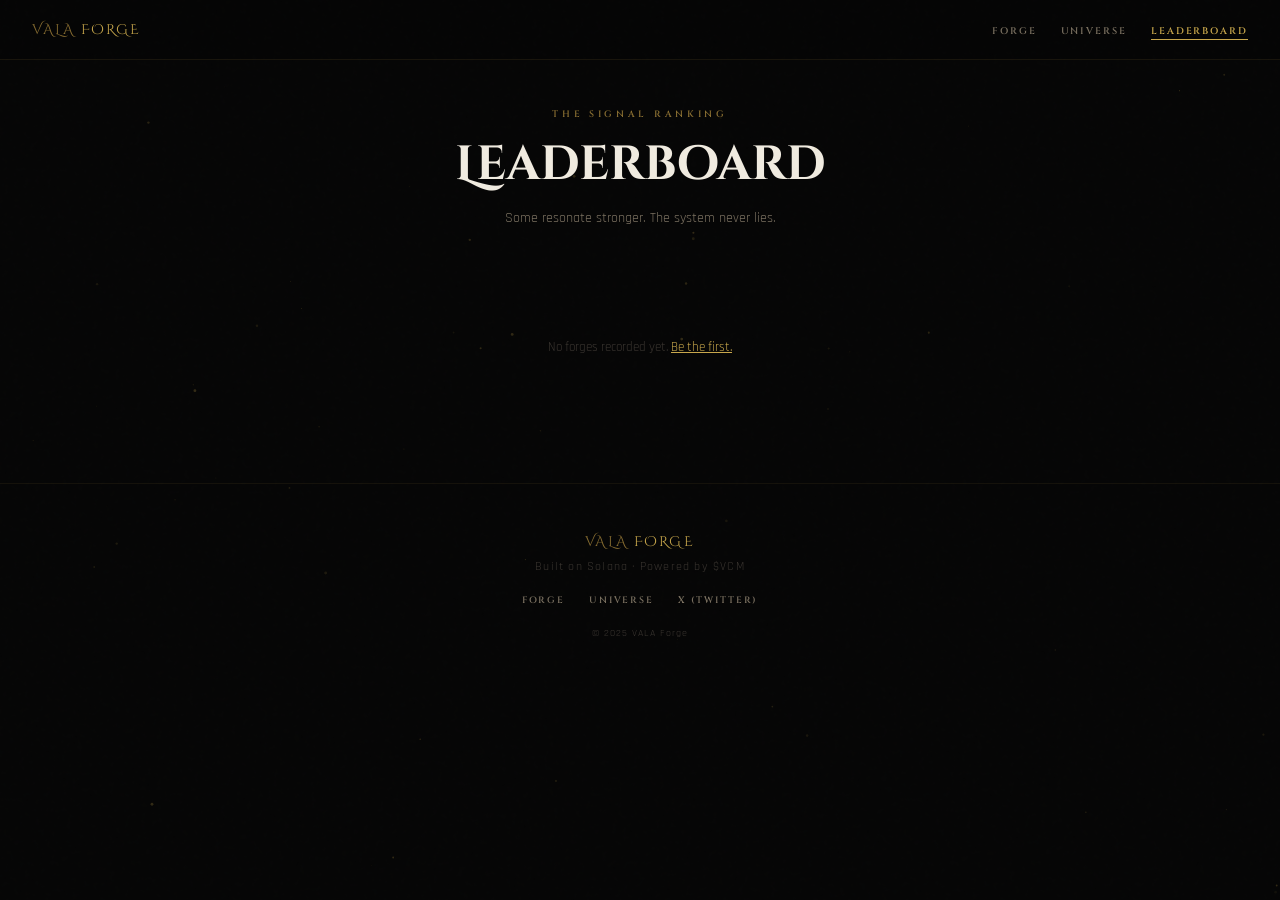
==== commit 981ffd94: "summary" ====
--- a/leaderboard.html
+++ b/leaderboard.html
@@ -58,6 +58,7 @@
               <th>Entity · State</th>
               <th>Rarity</th>
               <th>$VCM</th>
+              <th>Forged</th>
             </tr>
           </thead>
           <tbody id="lbTableBody"></tbody>
@@ -119,6 +120,12 @@
   return w.substring(0,4) + '...' + w.substring(w.length-4);
 }
 
+function formatDate(d) {
+  if (!d) return '—';
+  var date = new Date(d);
+  return date.toLocaleDateString('en-GB', { day: '2-digit', month: 'short', year: '2-digit' });
+}
+
 function formatVCM(n) {
   n = parseFloat(n);
   if (n >= 1000000) return (n/1000000).toFixed(1).replace(/\.0$/,'') + 'M';
@@ -126,24 +133,9 @@
   return n.toLocaleString();
 }
 
-// Deduplicate: keep best card per wallet
-function deduplicateForges(forges) {
-  var map = {};
-  forges.forEach(function(f) {
-    var w = f.wallet;
-    if (!map[w]) { map[w] = f; return; }
-    var existing = map[w];
-    var ro1 = RARITY_ORDER.indexOf(f.rarity);
-    var ro2 = RARITY_ORDER.indexOf(existing.rarity);
-    if (ro1 < ro2) map[w] = f;
-    else if (ro1 === ro2 && f.vcm_balance > existing.vcm_balance) map[w] = f;
-  });
-  return Object.values(map);
-}
-
 async function loadLeaderboard() {
   try {
-    var res = await fetch(SUPABASE_URL + '/rest/v1/forges?select=*&order=state_index.desc,vcm_balance.desc&limit=200', {
+    var res = await fetch(SUPABASE_URL + '/rest/v1/forges?select=*&order=state_index.desc,vcm_balance.desc', {
       headers: {
         'apikey': SUPABASE_KEY,
         'Authorization': 'Bearer ' + SUPABASE_KEY
@@ -158,16 +150,7 @@
       return;
     }
 
-    // Deduplicate
-    var forges = deduplicateForges(data);
-
-    // Sort by rarity then VCM
-    forges.sort(function(a, b) {
-      var ra = RARITY_ORDER.indexOf(a.rarity);
-      var rb = RARITY_ORDER.indexOf(b.rarity);
-      if (ra !== rb) return ra - rb;
-      return b.vcm_balance - a.vcm_balance;
-    });
+    var forges = data; // 1 row per wallet guaranteed by upsert
 
     // Podium top 3
     var podium = document.getElementById('podium');
@@ -201,7 +184,8 @@
         + '<td><div class="lb-pseudo">' + f.pseudo + '</div><div class="lb-wallet">' + walletShort(f.wallet) + '</div></td>'
         + '<td style="font-size:0.72rem;color:var(--text-dim);">' + f.entity + '<br/><span style="color:' + color + ';font-size:0.65rem;">' + f.state + '</span></td>'
         + '<td><span class="badge ' + (f.rarity||'').toLowerCase() + '">' + f.rarity + '</span></td>'
-        + '<td style="font-size:0.75rem;color:var(--text-dim);font-family:\'Cinzel\',serif;">' + formatVCM(f.vcm_balance) + '</td>';
+        + '<td style="font-size:0.75rem;color:var(--text-dim);font-family:\'Cinzel\',serif;">' + formatVCM(f.vcm_balance) + '</td>'
+        + '<td style="font-size:0.65rem;color:var(--text-muted);">' + formatDate(f.created_at) + '</td>';
       tbody.appendChild(tr);
     });
     document.getElementById('tableWrap').classList.remove('hidden');
